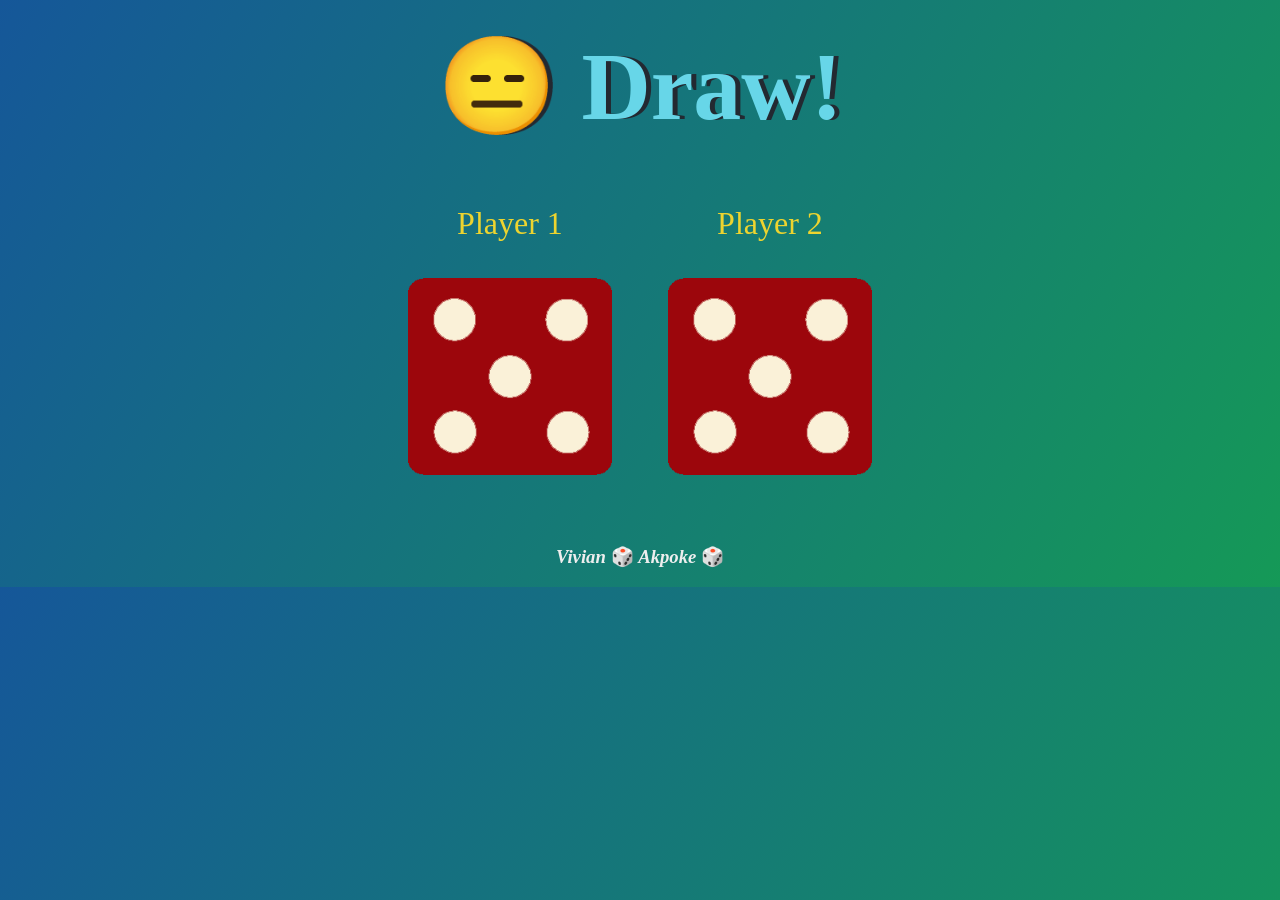
==== index.html @ eee56861 "change of name" ====
<!DOCTYPE html>
<html lang="en" dir="ltr">
  <head>
    <meta charset="utf-8">
    <title>Dicee</title>
    <link rel="stylesheet" href="styles.css">
    <link href="https://fonts.googleapis.com/css2?family=Roboto:wght@700&display=swap" rel="stylesheet">

  </head>
  <body>

    <div class="container">
      <h2>Refresh Me</h2>

      <div class="dice">
        <p>Player 1</p>
        <img class="img1" src="images/dice6.png">
      </div>

      <div class="dice">
        <p>Player 2</p>
        <img class="img2" src="images/dice6.png">
      </div>

    </div>

 

<script src="index.js"></script>

  </body>
   <footer>
    <h3 >
  <em class="name"> Vivian</em> 🎲 <em class="name">Akpoke</em> 🎲 
 </h3>
  </footer>
</html>
---- styles.css ----
.container {
  width: 70%;
  margin: auto;
  text-align: center;
}

.dice {
  text-align: center;
  display: inline-block;

}

body {
  background-color: #159957;
 background-image: linear-gradient(120deg, #155799, #159957);
}

h2 {
  margin: 30px;
  font-family: 'Lobster', cursive;
  text-shadow: 5px 0 #232931;
  font-size: 6rem;
  color: #67D6E8;
  
}

p {
  font-size: 2rem;
  color: #EDD42F;
  font-family: 'Indie Flower', cursive;
}

img {
  width: 80%;
}

footer {
  margin-top: 5%;
  color: #EEEEEE;
  text-align: center;
  font-family: 'Indie Flower', cursive;

}
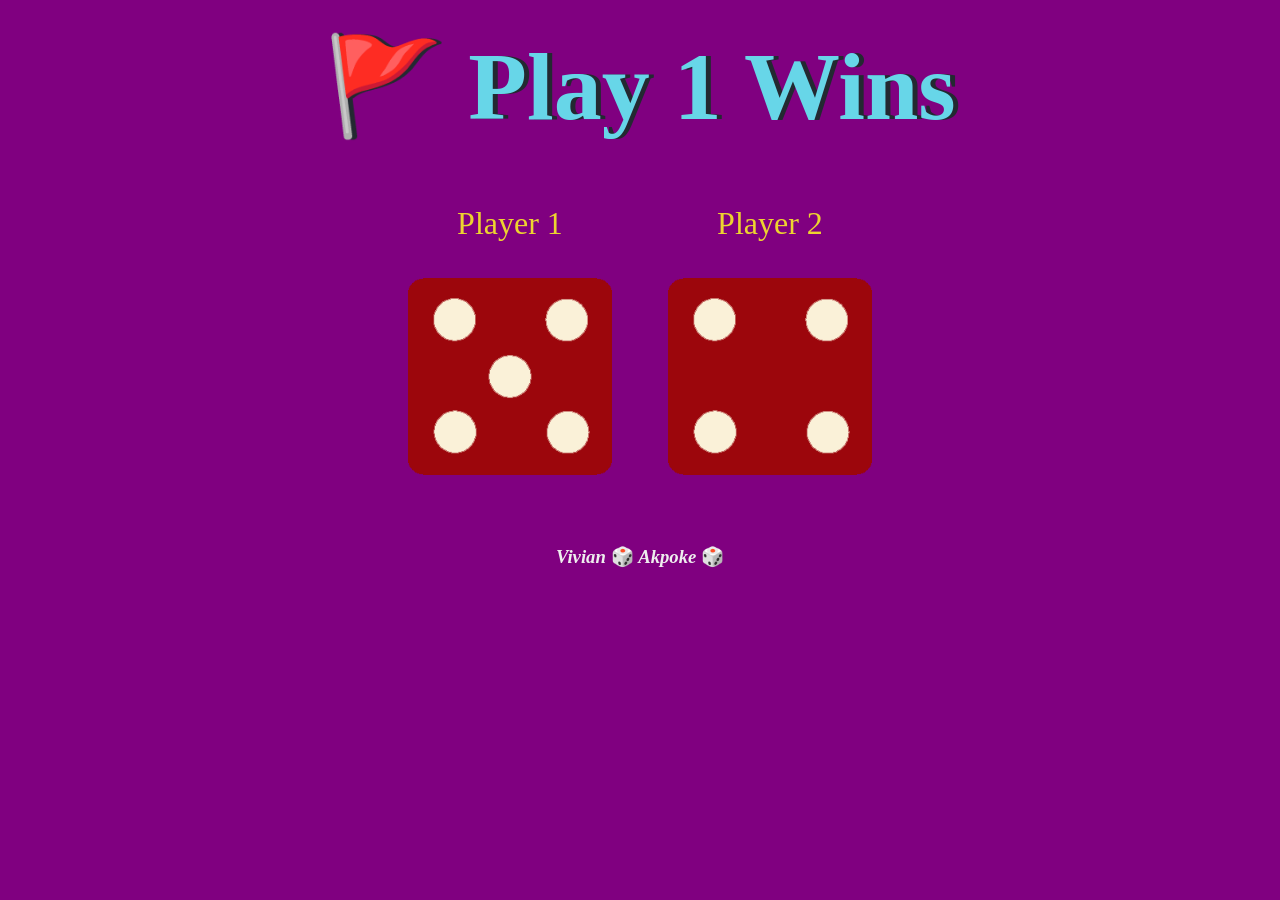
==== commit 3e7508f2: "initial message" ====
--- a/index.html
+++ b/index.html
@@ -2,7 +2,7 @@
 <html lang="en" dir="ltr">
   <head>
     <meta charset="utf-8">
-    <title>Dicee</title>
+    <title>Dicee| Gaming Site</title>
     <link rel="stylesheet" href="styles.css">
     <link href="https://fonts.googleapis.com/css2?family=Roboto:wght@700&display=swap" rel="stylesheet">
 
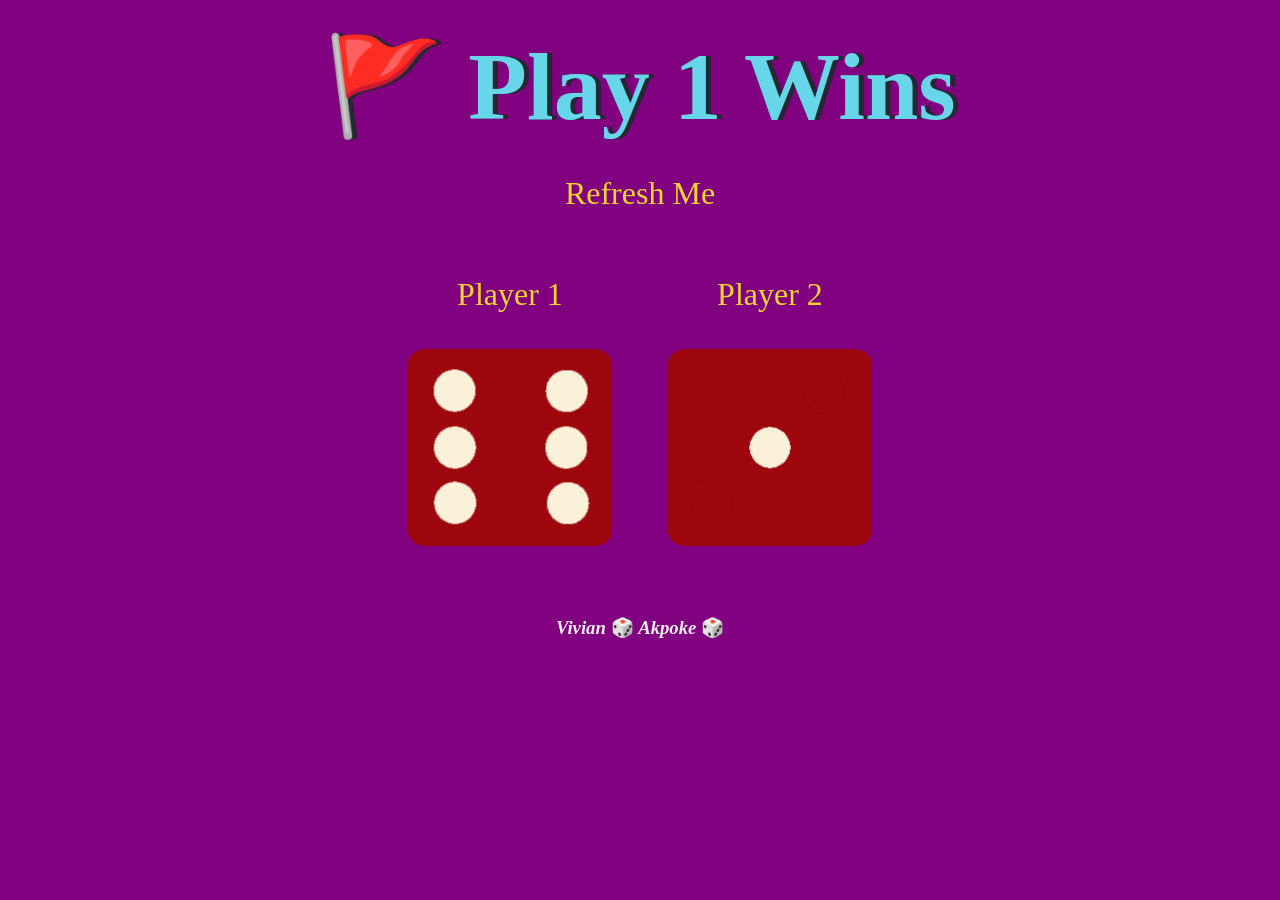
==== commit 58e39bbd: "initial" ====
--- a/index.html
+++ b/index.html
@@ -11,7 +11,9 @@
 
     <div class="container">
       <h2>Refresh Me</h2>
-
+      <div class="">
+        <p>Refresh Me</p>
+      </div>
       <div class="dice">
         <p>Player 1</p>
         <img class="img1" src="images/dice6.png">
